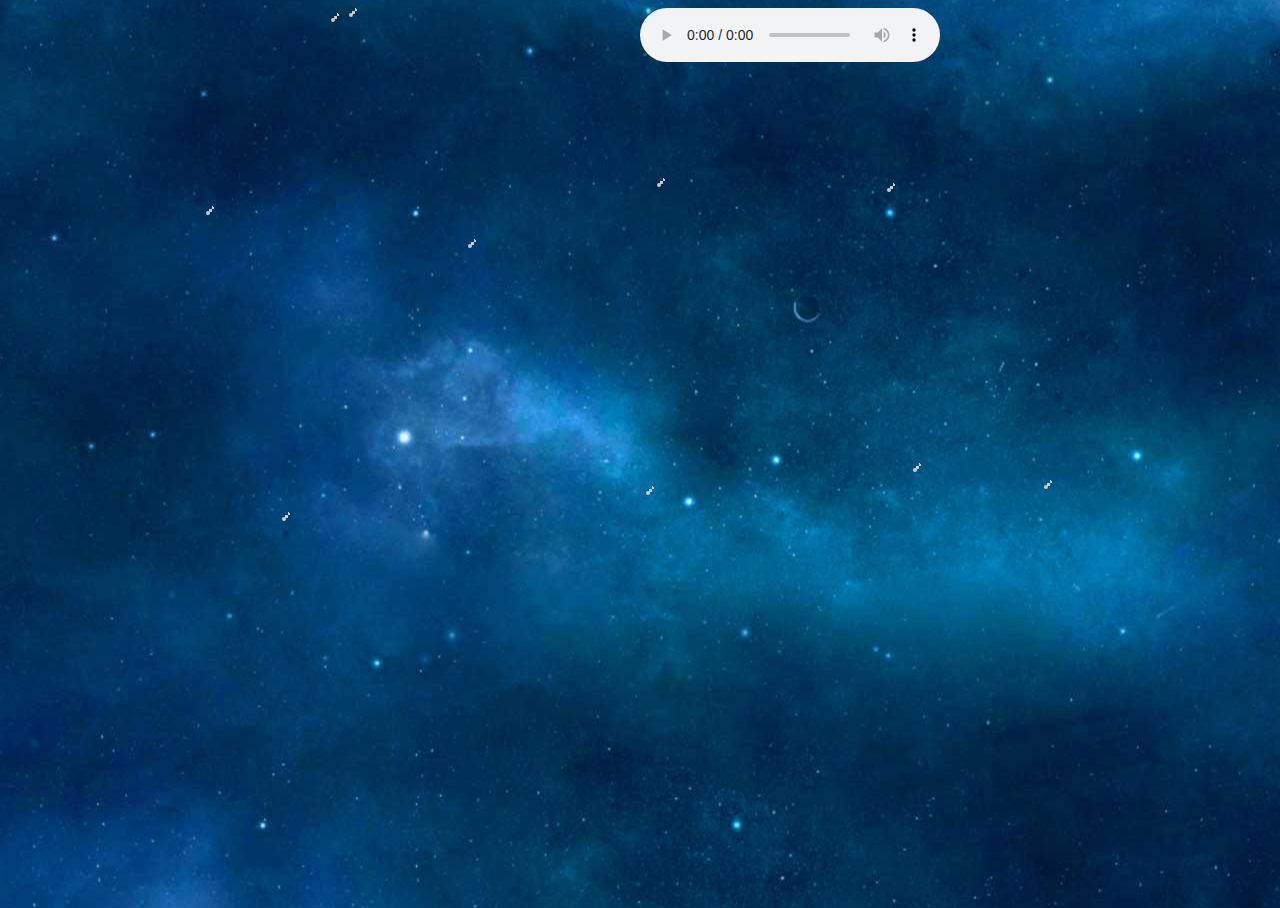
==== meteor-rain/index.html @ 6f2cf63c "complete meteor" ====
<!DOCTYPE html>
<html lang="en">
<head>
    <meta charset="UTF-8">
    <title>meteor rain</title>
    <link rel="stylesheet" href="meteor.css">
    <link rel="stylesheet" href="audio.css">
</head>
<body>
    <div class="div-audio">
        <audio src="流星雨.mp3" controls="controlers">您的浏览器不支持该属性哦~用chrome浏览器试试吧~</audio>
        <!-- <audio src="流星雨.mp3" controls="controlers" autoplay="autoplay">您的浏览器不支持该属性哦~用chrome浏览器试试吧~</audio> -->
    </div>
    <div class="meteor"></div>
    <script src="../libs/jquery-2.2.3.min.js"></script>
    <script src="meteor.js"></script>
    <script src="audio.js"></script>
</body>
</html>
---- meteor-rain/meteor.css ----
html,body{
    width:100%;
    height: 100%;
}
body{
    overflow: hidden;
    background: url(xkbj.jpg) no-repeat center center;
}
.meteor{
    width:100%;
    height:100%;
    position: relative;
    /*z-index:-1;*/
}
.meteor>div{
    width:4px;
    height:4px;
    background: #cccccc;
    border-radius: 50%;
    position: absolute;
    top: 0;
    right: 0;
}
.meteor>div>div{
    width:3px;
    height:3px;
    background:#ccc;
    position: absolute;
    top: -2px;
    right:-2px;
}
.meteor>div>div>div{
    width:2px;
    height:2px;
    background: #ccc;
    position: absolute;
    top: -2px;
    right: -2px;
}
.meteor>div>div>div>div{
    width:1px;
    height:1px;
    background: #ccc;
    position: absolute;
    top: -1px;
    right: -1;
}

.div-audio{
    position:absolute;
    z-index: 2;
    left:50%;
}
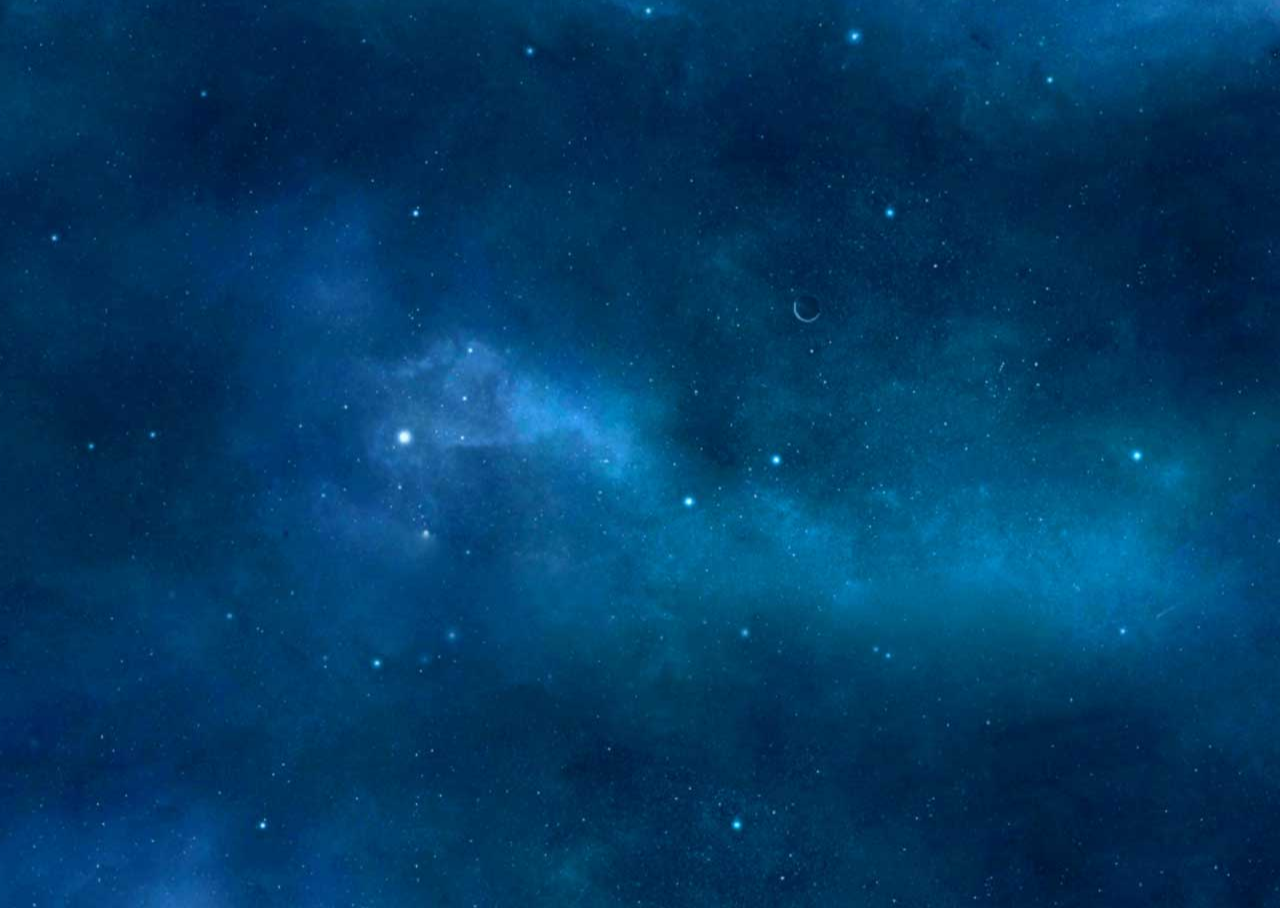
==== commit fc62d6d3: "add tron" ====
--- a/meteor-rain/index.html
+++ b/meteor-rain/index.html
@@ -7,11 +7,7 @@
     <link rel="stylesheet" href="audio.css">
 </head>
 <body>
-    <div class="div-audio">
-        <audio src="流星雨.mp3" controls="controlers">您的浏览器不支持该属性哦~用chrome浏览器试试吧~</audio>
-        <!-- <audio src="流星雨.mp3" controls="controlers" autoplay="autoplay">您的浏览器不支持该属性哦~用chrome浏览器试试吧~</audio> -->
-    </div>
-    <div class="meteor"></div>
+    <div class="tron_area"></div>
     <script src="../libs/jquery-2.2.3.min.js"></script>
     <script src="meteor.js"></script>
     <script src="audio.js"></script>
